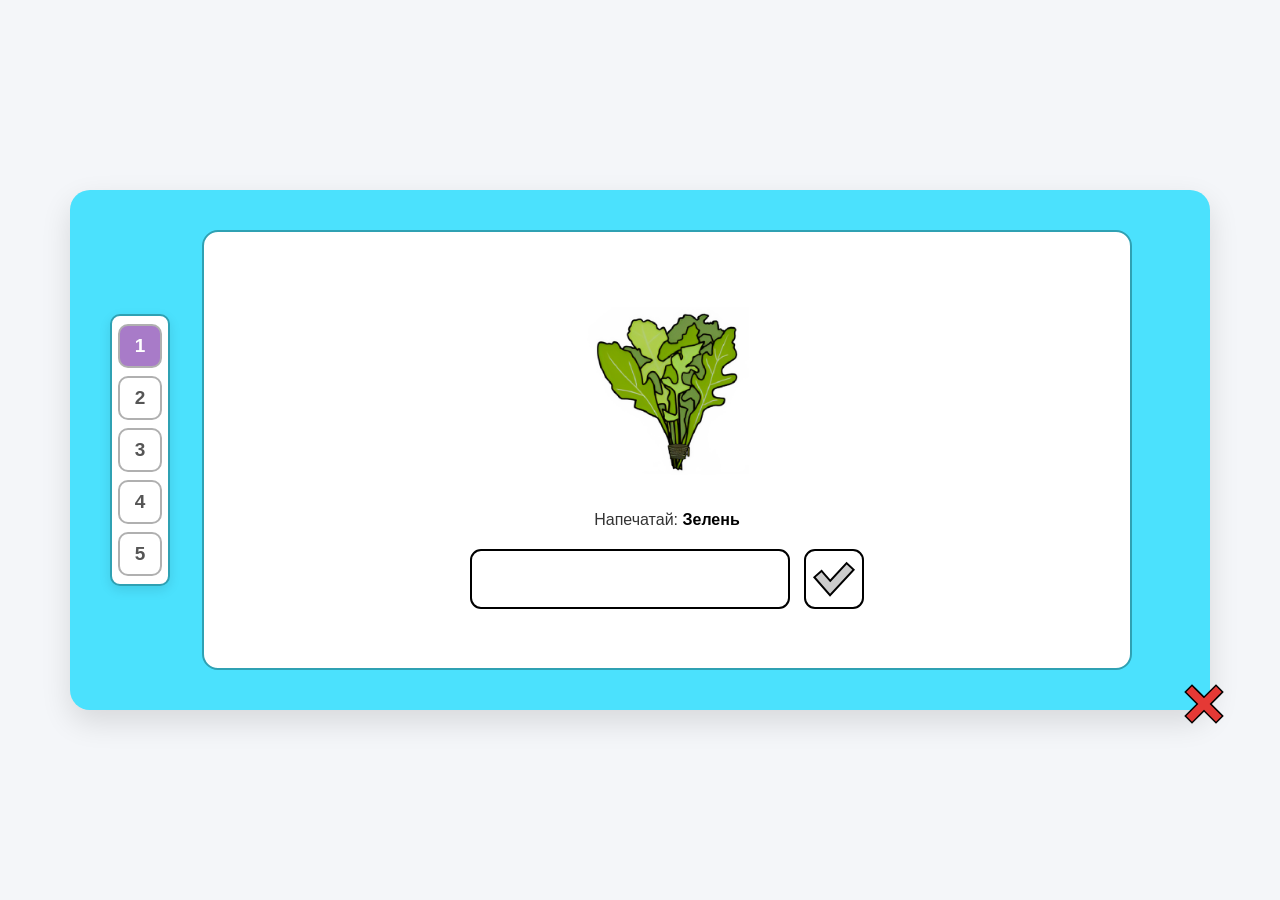
==== index.html @ 8b668d96 "полный тренажер - еще не сделаны: растянуть бар, сделать крестик в результатах ткой же, исправить ба" ====
<!DOCTYPE html>
<html lang="ru">
<head>
    <meta charset="UTF-8">
    <meta name="viewport" content="width=device-width, initial-scale=1.0">
    <title>Тренажер платформы «ЭМО»</title>
    <link rel="stylesheet" href="style.css">
</head>
<body>

    <!-- ЭКРАН 1: Тренажер -->
    <main id="trainer-screen" class="trainer-container">
        <!-- Шаги слева -->
        <div class="steps-sidebar" id="steps-indicator"></div>

        <!-- Центральная карточка -->
        <div class="question-card">
            <div class="image-box">
                <img id="question-img" src="" alt="Задание" ondragstart="return false;">
            </div>

            <div class="instruction-text">Напечатай: <span id="target-word"></span></div>

            <div class="input-area">
                <input type="text" id="user-input" placeholder="" autocomplete="off">
               <button id="submit-btn" class="submit-btn" title="Отправить">
    <svg width="36" height="36" viewBox="0 0 28 28" fill="none" style="overflow: visible;">
        <!-- Черная подложка (цельная линия без разрывов и смещений) -->
        <polyline points="4,13 11,21 24,7" stroke="#000000" stroke-width="9" stroke-linecap="square" stroke-linejoin="miter" stroke-miterlimit="3"></polyline>
        <!-- Серая серединка -->
        <polyline points="4,13 11,21 24,7" stroke="#cccccc" stroke-width="6" stroke-linecap="square" stroke-linejoin="miter" stroke-miterlimit="3"></polyline>
    </svg>
</button>
            </div>
        </div>

        <!-- Кнопка сброса (красный крестик с черным контуром в правом нижнем углу) -->
        <button id="reset-btn" class="reset-btn" title="Сбросить">
            <svg width="48" height="48" viewBox="0 0 24 24" fill="none">
                <line x1="18" y1="6" x2="6" y2="18" stroke="#000000" stroke-width="5.5" stroke-linecap="square"></line>
                <line x1="6" y1="6" x2="18" y2="18" stroke="#000000" stroke-width="5.5" stroke-linecap="square"></line>
                <line x1="18" y1="6" x2="6" y2="18" stroke="#e53935" stroke-width="4" stroke-linecap="square"></line>
                <line x1="6" y1="6" x2="18" y2="18" stroke="#e53935" stroke-width="4" stroke-linecap="square"></line>
            </svg>
        </button>
    </main>

    <!-- ЭКРАН 2: Таблица результатов -->
    <main id="results-screen" class="trainer-container results-container" style="display: none;">
        <button id="reset-results-btn" class="reset-btn" title="Перезапустить">
            <svg width="48" height="48" viewBox="0 0 24 24" fill="none">
                <line x1="18" y1="6" x2="6" y2="18" stroke="#000000" stroke-width="6.5" stroke-linecap="square"></line>
                <line x1="6" y1="6" x2="18" y2="18" stroke="#000000" stroke-width="6.5" stroke-linecap="square"></line>
                <line x1="18" y1="6" x2="6" y2="18" stroke="#e53935" stroke-width="4" stroke-linecap="square"></line>
                <line x1="6" y1="6" x2="18" y2="18" stroke="#e53935" stroke-width="4" stroke-linecap="square"></line>
            </svg>
        </button>

        <div class="results-card">
            <div class="table-scroll">
                <table id="results-table">
                    <thead>
                        <tr>
                            <th>#</th>
                            <th>Картинка</th>
                            <th>Правильный ответ</th>
                            <th>Твой ответ</th>
                            <th>Результат</th>
                        </tr>
                    </thead>
                    <tbody id="results-tbody"></tbody>
                </table>
            </div>
        </div>
    </main>

    <script src="script.js"></script>
</body>
</html>
---- style.css ----
* {
    box-sizing: border-box;
    margin: 0;
    padding: 0;
    font-family: Arial, Helvetica, sans-serif;
}

body {
    display: flex;
    justify-content: center;
    align-items: center;
    min-height: 100vh;
    background-color: #f4f6f9;
    user-select: none;
    -webkit-user-select: none;
    -moz-user-select: none;
    -ms-user-select: none;
}

#user-input {
    user-select: text;
    -webkit-user-select: text;
    -moz-user-select: text;
    -ms-user-select: text;
}

img {
    user-select: none;
    -webkit-user-drag: none;
}

.trainer-container {
    position: relative;
    width: 1140px;
    max-width: none;
    min-height: 520px;
    background-color: #4be1fd;
    border-radius: 20px;
    display: flex;
    align-items: center;
    justify-content: center;
    padding: 36px 36px 36px 90px;
    box-shadow: 0 12px 30px rgba(0, 0, 0, 0.12);
}

/* Боковая панель ровно у левого края синего поля */
.steps-sidebar {
    position: absolute;
    left: 40px;
    background-color: #ffffff;
    border: 2px solid #2fa1b3;
    border-radius: 10px;
    padding: 8px 6px;
    display: flex;
    flex-direction: column;
    gap: 8px;
    box-shadow: 0 4px 12px rgba(0, 0, 0, 0.1);
    z-index: 10;
}

/* Кнопки с цифрами */
.step-badge {
    width: 44px;
    height: 44px;
    background-color: #ffffff;
    border: 2px solid #b0b0b0;
    border-radius: 10px;
    display: flex;
    align-items: center;
    justify-content: center;
    font-weight: 900;
    color: #555;
    font-size: 19px;
    cursor: pointer;
    transition: all 0.15s ease;
}

/* Пройденный шаг */
.step-badge.visited {
    background-color: #e8d7fc;
    border-color: #b0b0b0;
    color: #4a3b6c;
}

/* Текущий (активный) шаг */
.step-badge.active {
    background-color: #a87bc8;
    border-color: #b0b0b0;
    color: #ffffff;
}

/* Главный белый прямоугольник */
.question-card {
    width: 930px;
    background-color: #ffffff;
    border: 2px solid #2fa1b3;
    border-radius: 16px;
    padding: 35px;
    display: flex;
    flex-direction: column;
    align-items: center;
    justify-content: center;
    min-height: 440px;
}

.image-box {
    width: 280px;
    height: 200px;
    display: flex;
    align-items: center;
    justify-content: center;
    margin-bottom: 20px;
}

.image-box img {
    max-width: 100%;
    max-height: 100%;
    object-fit: contain;
}

.instruction-text {
    margin-bottom: 15px;
    font-size: 16px;
    color: #333;
    font-weight: 500;
}

#target-word {
    font-weight: bold;
    color: #000000;
}

.input-area {
    display: flex;
    gap: 14px;
    width: 100%;
    max-width: 420px;
    justify-content: center;
    align-items: center;
    margin-top: 5px;
}

#user-input {
    height: 60px;
    padding: 0 20px;
    border: 2px solid #000000;
    border-radius: 11px;
    font-size: 20px;
    outline: none;
    width: 320px;
    text-align: center;
}

#user-input:focus {
    border-color: #000000;
}

.submit-btn {
    background-color: #ffffff;
    border: 2px solid #000000;
    width: 60px;
    height: 60px;
    border-radius: 11px;
    cursor: pointer;
    display: flex;
    align-items: center;
    justify-content: center;
    outline: none;
    padding: 0;
}

.submit-btn:hover {
    background-color: #f0f0f0;
}

/* Кнопка сброса (крестик) */
.reset-btn {
    position: absolute;
    bottom: -18px;
    right: -18px;
    background: none;
    border: none;
    cursor: pointer;
    display: flex;
    align-items: center;
    justify-content: center;
    padding: 0;
    transition: transform 0.1s ease;
}

.reset-btn:hover {
    transform: scale(1.1);
}

.results-container {
    height: auto;
    min-height: 450px;
}

.results-card {
    flex-grow: 1;
    background-color: #ffffff;
    border-radius: 8px;
    padding: 25px 20px;
    display: flex;
    flex-direction: column;
    justify-content: center;
    min-height: 350px;
}

.table-scroll {
    width: 100%;
    max-height: 70vh;
    overflow-y: auto;
}

#results-table {
    width: 100%;
    border-collapse: collapse;
    text-align: center;
    text-transform: uppercase;
}

#results-table th, #results-table td {
    padding: 12px 10px;
    border-bottom: 1px solid #e0e0e0;
    font-size: 15px;
    vertical-align: middle;
}

#results-table th {
    background-color: #f8f9fa;
    color: #555;
}

.table-img {
    width: 45px;
    height: 45px;
    object-fit: contain;
}

.status-ok, .status-err {
    display: flex;
    align-items: center;
    justify-content: center;
}

@media screen and (max-width: 600px) {
    body {
        padding: 10px;
        align-items: flex-start;
    }
    .trainer-container {
        flex-direction: column;
        height: auto;
        min-height: auto;
        padding: 15px;
        gap: 15px;
        width: 100%;
        max-width: 100%;
    }
    .steps-sidebar {
        position: static;
        flex-direction: row;
        justify-content: center;
        width: 100%;
        height: auto;
        left: auto;
    }
    .question-card {
        width: 100%;
        height: auto;
    }
    .image-box img {
        max-width: 100%;
        max-height: 150px;
    }
    .input-area {
        flex-direction: row;
        width: 100%;
    }
    #user-input {
        width: 100%;
    }
    .reset-btn {
        bottom: 5px;
        right: 5px;
    }
}
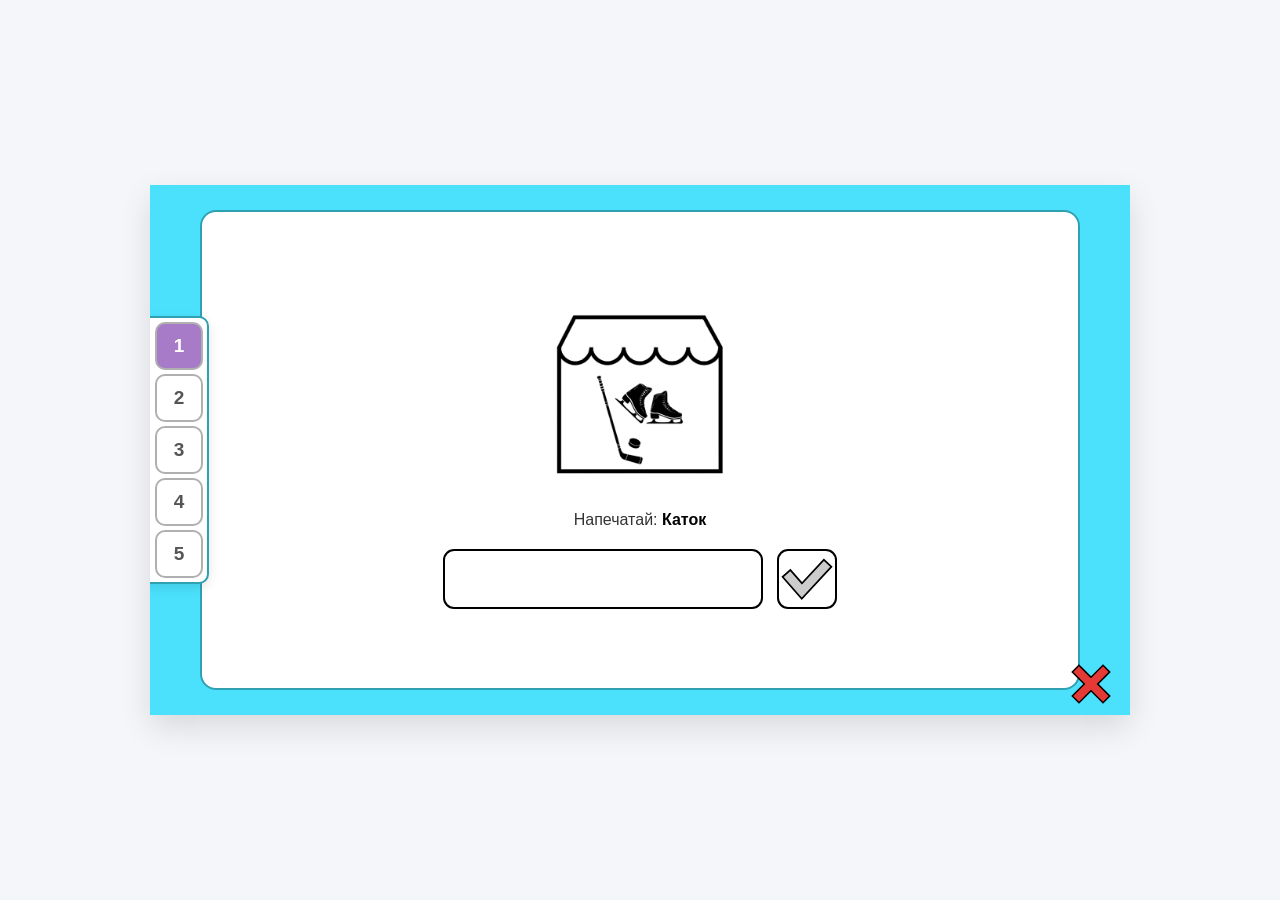
==== commit b4a33af7: "все готово. макет приведен в соответствие с фигмой. осталось только причесать код и расставить комме" ====
--- a/index.html
+++ b/index.html
@@ -23,38 +23,19 @@
 
             <div class="input-area">
                 <input type="text" id="user-input" placeholder="" autocomplete="off">
-               <button id="submit-btn" class="submit-btn" title="Отправить">
-    <svg width="36" height="36" viewBox="0 0 28 28" fill="none" style="overflow: visible;">
-        <!-- Черная подложка (цельная линия без разрывов и смещений) -->
-        <polyline points="4,13 11,21 24,7" stroke="#000000" stroke-width="9" stroke-linecap="square" stroke-linejoin="miter" stroke-miterlimit="3"></polyline>
-        <!-- Серая серединка -->
-        <polyline points="4,13 11,21 24,7" stroke="#cccccc" stroke-width="6" stroke-linecap="square" stroke-linejoin="miter" stroke-miterlimit="3"></polyline>
-    </svg>
-</button>
+                <!-- Иконка кнопки отправки динамически внедряется из script.js[cite: 51] -->
+                <button id="submit-btn" class="submit-btn" title="Отправить"></button>
             </div>
         </div>
 
-        <!-- Кнопка сброса (красный крестик с черным контуром в правом нижнем углу) -->
-        <button id="reset-btn" class="reset-btn" title="Сбросить">
-            <svg width="48" height="48" viewBox="0 0 24 24" fill="none">
-                <line x1="18" y1="6" x2="6" y2="18" stroke="#000000" stroke-width="5.5" stroke-linecap="square"></line>
-                <line x1="6" y1="6" x2="18" y2="18" stroke="#000000" stroke-width="5.5" stroke-linecap="square"></line>
-                <line x1="18" y1="6" x2="6" y2="18" stroke="#e53935" stroke-width="4" stroke-linecap="square"></line>
-                <line x1="6" y1="6" x2="18" y2="18" stroke="#e53935" stroke-width="4" stroke-linecap="square"></line>
-            </svg>
-        </button>
+        <!-- Кнопка сброса (иконка крестика подставляется из script.js) -->
+        <button id="reset-btn" class="reset-btn" title="Сбросить"></button>
     </main>
 
     <!-- ЭКРАН 2: Таблица результатов -->
     <main id="results-screen" class="trainer-container results-container" style="display: none;">
-        <button id="reset-results-btn" class="reset-btn" title="Перезапустить">
-            <svg width="48" height="48" viewBox="0 0 24 24" fill="none">
-                <line x1="18" y1="6" x2="6" y2="18" stroke="#000000" stroke-width="6.5" stroke-linecap="square"></line>
-                <line x1="6" y1="6" x2="18" y2="18" stroke="#000000" stroke-width="6.5" stroke-linecap="square"></line>
-                <line x1="18" y1="6" x2="6" y2="18" stroke="#e53935" stroke-width="4" stroke-linecap="square"></line>
-                <line x1="6" y1="6" x2="18" y2="18" stroke="#e53935" stroke-width="4" stroke-linecap="square"></line>
-            </svg>
-        </button>
+        <!-- Кнопка перезапуска (иконка крестика подставляется из script.js) -->
+        <button id="reset-results-btn" class="reset-btn" title="Перезапустить"></button>
 
         <div class="results-card">
             <div class="table-scroll">
--- a/style.css
+++ b/style.css
@@ -31,37 +31,41 @@
 
 .trainer-container {
     position: relative;
-    width: 1140px;
+    width: 980px;
     max-width: none;
     min-height: 520px;
     background-color: #4be1fd;
-    border-radius: 20px;
-    display: flex;
-    align-items: center;
-    justify-content: center;
-    padding: 36px 36px 36px 90px;
+    border-radius: 0px;
+    display: flex;
+    align-items: center;
+    justify-content: center;
+    padding: 25px 50px 25px 50px;
     box-shadow: 0 12px 30px rgba(0, 0, 0, 0.12);
+
+    overflow: hidden;
 }
 
 /* Боковая панель ровно у левого края синего поля */
 .steps-sidebar {
     position: absolute;
-    left: 40px;
+    left: -10px;
+    width: 69px;
+    align-items: flex-end;
     background-color: #ffffff;
     border: 2px solid #2fa1b3;
     border-radius: 10px;
-    padding: 8px 6px;
+    padding: 4px 4px;
     display: flex;
     flex-direction: column;
-    gap: 8px;
+    gap: 4px;
     box-shadow: 0 4px 12px rgba(0, 0, 0, 0.1);
     z-index: 10;
 }
 
 /* Кнопки с цифрами */
 .step-badge {
-    width: 44px;
-    height: 44px;
+    width: 48px;
+    height: 48px;
     background-color: #ffffff;
     border: 2px solid #b0b0b0;
     border-radius: 10px;
@@ -100,7 +104,7 @@
     flex-direction: column;
     align-items: center;
     justify-content: center;
-    min-height: 440px;
+    min-height: 480px;
 }
 
 .image-box {
@@ -176,8 +180,8 @@
 /* Кнопка сброса (крестик) */
 .reset-btn {
     position: absolute;
-    bottom: -18px;
-    right: -18px;
+    bottom: 7px;
+    right: 15px;
     background: none;
     border: none;
     cursor: pointer;
@@ -194,18 +198,20 @@
 
 .results-container {
     height: auto;
-    min-height: 450px;
+    min-height: 520px; /* Приведено к высоте основного контейнера тренажера */
 }
 
 .results-card {
-    flex-grow: 1;
-    background-color: #ffffff;
-    border-radius: 8px;
-    padding: 25px 20px;
+    width: 930px;         /* Фиксированная ширина точно как у question-card */
+      /* Запрещаем сжатие flex-элемента */
+    background-color: #ffffff;
+    border: 2px solid #2fa1b3; /* Добавлена обводка рамки в стиле question-card */
+    border-radius: 16px;  /* Приведено к скруглению question-card */
+    padding: 35px;        /* Приведены к отступам question-card */
     display: flex;
     flex-direction: column;
     justify-content: center;
-    min-height: 350px;
+    min-height: 480px;    /* Приведено к минимальной высоте question-card */
 }
 
 .table-scroll {
@@ -240,9 +246,7 @@
 }
 
 .status-ok, .status-err {
-    display: flex;
-    align-items: center;
-    justify-content: center;
+    text-align: center;
 }
 
 @media screen and (max-width: 600px) {
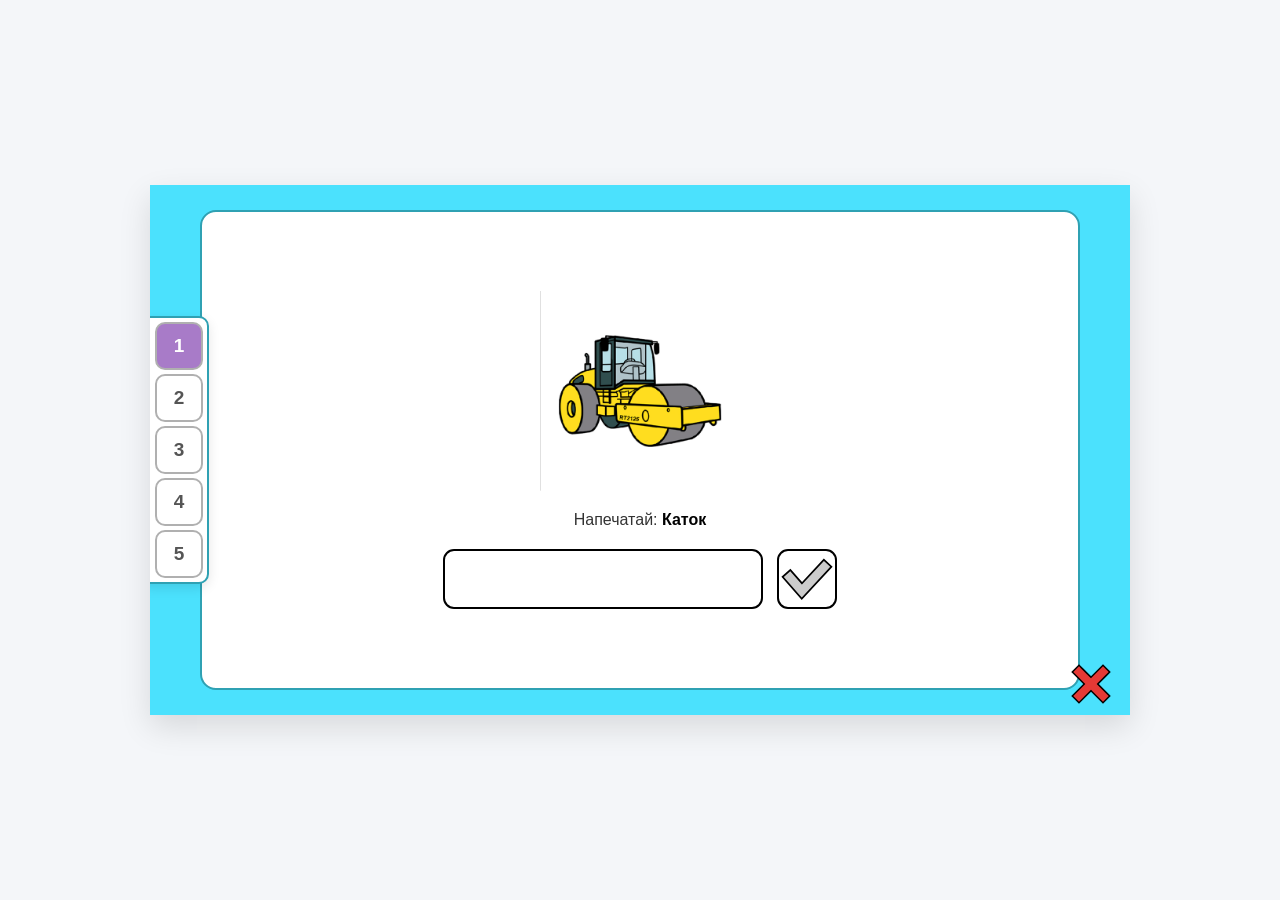
==== commit c94ffdec: "убраны дубли, осталось подогнать под смартфон и запилить комментарии" ====
--- a/index.html
+++ b/index.html
@@ -23,18 +23,18 @@
 
             <div class="input-area">
                 <input type="text" id="user-input" placeholder="" autocomplete="off">
-                <!-- Иконка кнопки отправки динамически внедряется из script.js[cite: 51] -->
+                <!-- Кнопка отправки заполняется динамически из script.js -->
                 <button id="submit-btn" class="submit-btn" title="Отправить"></button>
             </div>
         </div>
 
-        <!-- Кнопка сброса (иконка крестика подставляется из script.js) -->
+        <!-- Кнопка сброса (заполняется динамически из script.js) -->
         <button id="reset-btn" class="reset-btn" title="Сбросить"></button>
     </main>
 
     <!-- ЭКРАН 2: Таблица результатов -->
     <main id="results-screen" class="trainer-container results-container" style="display: none;">
-        <!-- Кнопка перезапуска (иконка крестика подставляется из script.js) -->
+        <!-- Кнопка перезапуска (заполняется динамически из script.js) -->
         <button id="reset-results-btn" class="reset-btn" title="Перезапустить"></button>
 
         <div class="results-card">
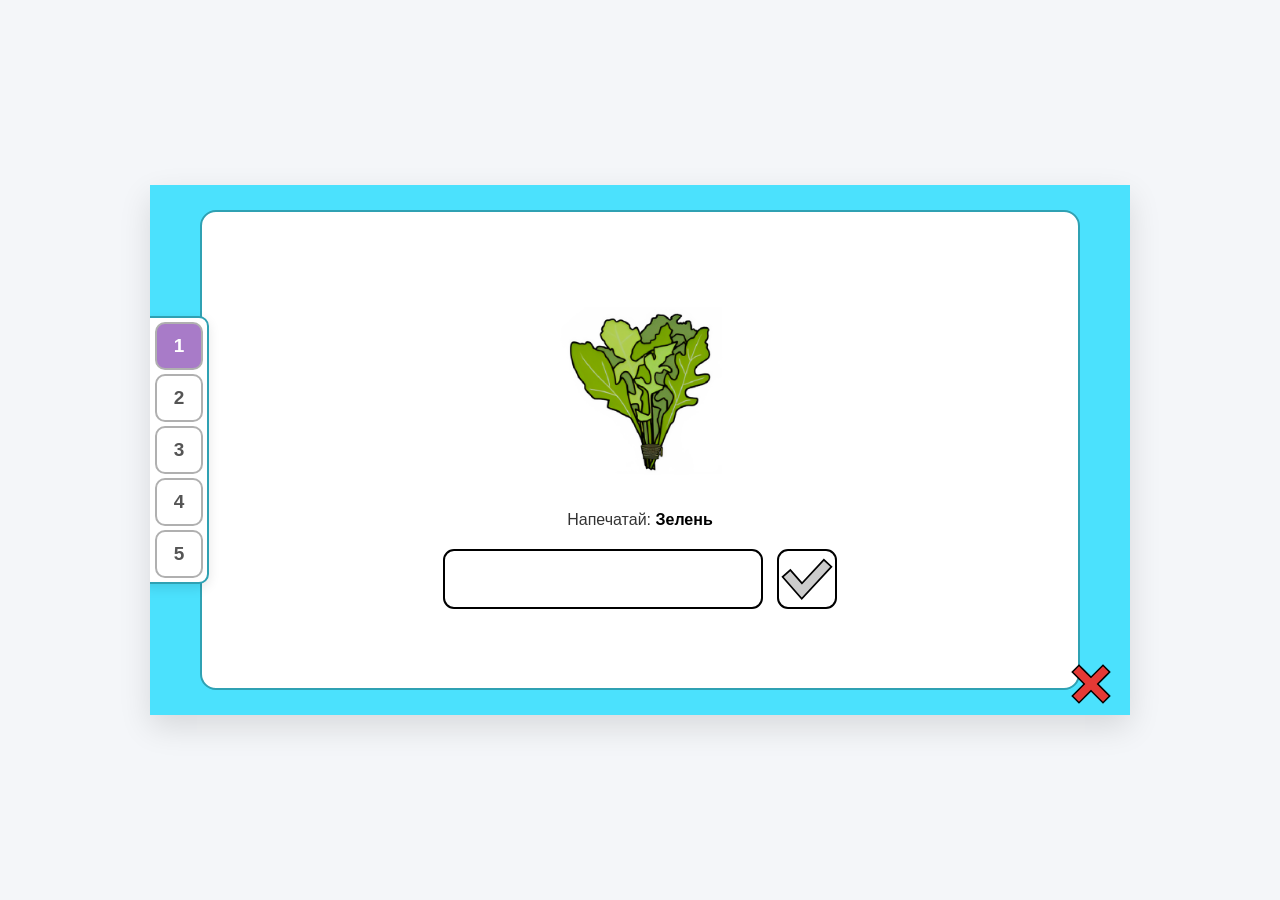
==== commit 98d5a155: "удалена отдельная страница с ответами, переписана логика под это" ====
--- a/index.html
+++ b/index.html
@@ -28,13 +28,13 @@
             </div>
         </div>
 
-        <!-- Кнопка сброса (заполняется динамически из script.js) -->
+        <!-- Кнопка сброса -->
         <button id="reset-btn" class="reset-btn" title="Сбросить"></button>
     </main>
 
     <!-- ЭКРАН 2: Таблица результатов -->
     <main id="results-screen" class="trainer-container results-container" style="display: none;">
-        <!-- Кнопка перезапуска (заполняется динамически из script.js) -->
+        <!-- Кнопка перезапуска результатов -->
         <button id="reset-results-btn" class="reset-btn" title="Перезапустить"></button>
 
         <div class="results-card">
--- a/style.css
+++ b/style.css
@@ -1,3 +1,6 @@
+/* ==========================================
+   1. Базовые настройки и сброс стилей
+   ========================================== */
 * {
     box-sizing: border-box;
     margin: 0;
@@ -29,6 +32,10 @@
     -webkit-user-drag: none;
 }
 
+
+/* ==========================================
+   2. Основной контейнер и навигация по шагам
+   ========================================== */
 .trainer-container {
     position: relative;
     width: 980px;
@@ -41,11 +48,9 @@
     justify-content: center;
     padding: 25px 50px 25px 50px;
     box-shadow: 0 12px 30px rgba(0, 0, 0, 0.12);
-
     overflow: hidden;
 }
 
-/* Боковая панель ровно у левого края синего поля */
 .steps-sidebar {
     position: absolute;
     left: -10px;
@@ -62,7 +67,6 @@
     z-index: 10;
 }
 
-/* Кнопки с цифрами */
 .step-badge {
     width: 48px;
     height: 48px;
@@ -79,21 +83,22 @@
     transition: all 0.15s ease;
 }
 
-/* Пройденный шаг */
 .step-badge.visited {
     background-color: #e8d7fc;
     border-color: #b0b0b0;
     color: #4a3b6c;
 }
 
-/* Текущий (активный) шаг */
 .step-badge.active {
     background-color: #a87bc8;
     border-color: #b0b0b0;
     color: #ffffff;
 }
 
-/* Главный белый прямоугольник */
+
+/* ==========================================
+   3. Карточка вопроса, инпуты и элементы формы
+   ========================================== */
 .question-card {
     width: 930px;
     background-color: #ffffff;
@@ -177,7 +182,6 @@
     background-color: #f0f0f0;
 }
 
-/* Кнопка сброса (крестик) */
 .reset-btn {
     position: absolute;
     bottom: 7px;
@@ -196,22 +200,25 @@
     transform: scale(1.1);
 }
 
+
+/* ==========================================
+   4. Экран результатов и таблица ответов
+   ========================================== */
 .results-container {
     height: auto;
-    min-height: 520px; /* Приведено к высоте основного контейнера тренажера */
+    min-height: 520px;
 }
 
 .results-card {
-    width: 930px;         /* Фиксированная ширина точно как у question-card */
-      /* Запрещаем сжатие flex-элемента */
-    background-color: #ffffff;
-    border: 2px solid #2fa1b3; /* Добавлена обводка рамки в стиле question-card */
-    border-radius: 16px;  /* Приведено к скруглению question-card */
-    padding: 35px;        /* Приведены к отступам question-card */
+    width: 930px;
+    background-color: #ffffff;
+    border: 2px solid #2fa1b3;
+    border-radius: 16px;
+    padding: 35px;
     display: flex;
     flex-direction: column;
     justify-content: center;
-    min-height: 480px;    /* Приведено к минимальной высоте question-card */
+    min-height: 480px;
 }
 
 .table-scroll {
@@ -227,7 +234,8 @@
     text-transform: uppercase;
 }
 
-#results-table th, #results-table td {
+#results-table th, 
+#results-table td {
     padding: 12px 10px;
     border-bottom: 1px solid #e0e0e0;
     font-size: 15px;
@@ -245,49 +253,7 @@
     object-fit: contain;
 }
 
-.status-ok, .status-err {
+.status-ok, 
+.status-err {
     text-align: center;
-}
-
-@media screen and (max-width: 600px) {
-    body {
-        padding: 10px;
-        align-items: flex-start;
-    }
-    .trainer-container {
-        flex-direction: column;
-        height: auto;
-        min-height: auto;
-        padding: 15px;
-        gap: 15px;
-        width: 100%;
-        max-width: 100%;
-    }
-    .steps-sidebar {
-        position: static;
-        flex-direction: row;
-        justify-content: center;
-        width: 100%;
-        height: auto;
-        left: auto;
-    }
-    .question-card {
-        width: 100%;
-        height: auto;
-    }
-    .image-box img {
-        max-width: 100%;
-        max-height: 150px;
-    }
-    .input-area {
-        flex-direction: row;
-        width: 100%;
-    }
-    #user-input {
-        width: 100%;
-    }
-    .reset-btn {
-        bottom: 5px;
-        right: 5px;
-    }
 }
